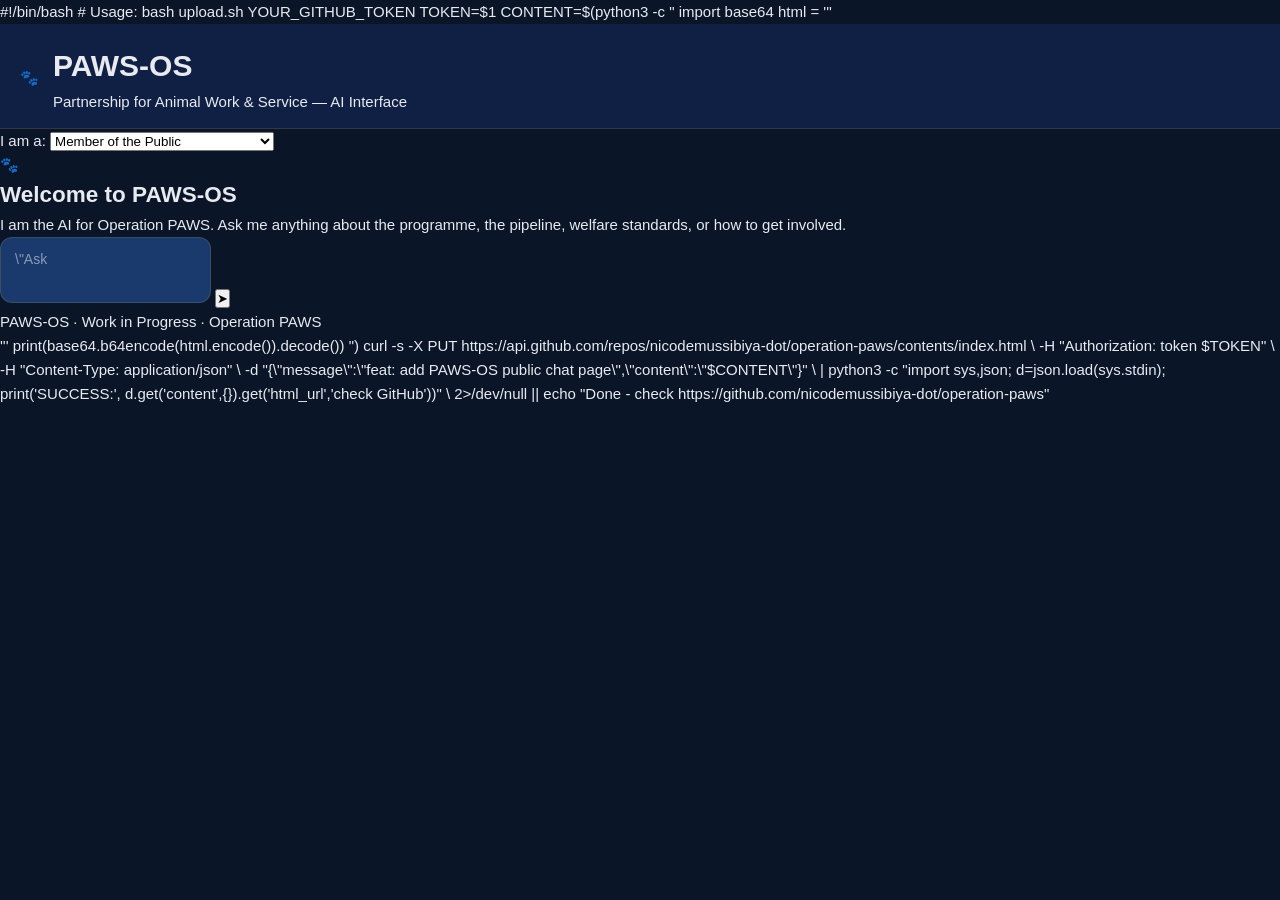
==== index.html @ 2c3c580e "Create index.html" ====
#!/bin/bash
# Usage: bash upload.sh YOUR_GITHUB_TOKEN
TOKEN=$1
CONTENT=$(python3 -c "
import base64
html = '''<!DOCTYPE html>
<html lang=\"en\">
<head>
  <meta charset=\"UTF-8\" />
  <meta name=\"viewport\" content=\"width=device-width, initial-scale=1.0\" />
  <title>PAWS-OS - AI Command Interface</title>
  <style>
    *, *::before, *::after { box-sizing: border-box; margin: 0; padding: 0; }
    :root { --navy: #0a1628; --navy2: #0f2044; --blue: #1a3a6e; --gold: #c9a84c; --gold2: #e8c96a; --text: #e8eaf0; --muted: #8a9bb5; --bubble-user: #1a3a6e; --bubble-ai: #0f2044; --border: rgba(201,168,76,0.18); --radius: 14px; }
    html, body { height: 100%; background: var(--navy); color: var(--text); font-family: -apple-system, BlinkMacSystemFont, sans-serif; font-size: 15px; line-height: 1.6; }
    .app { display: flex; flex-direction: column; height: 100vh; max-width: 780px; margin: 0 auto; }
    header { display: flex; align-items: center; gap: 14px; padding: 18px 20px 14px; border-bottom: 1px solid var(--border); background: var(--navy2); flex-shrink: 0; }
    .logo { width: 46px; height: 46px; border-radius: 50%; background: linear-gradient(135deg, var(--gold) 0%, #8a6a20 100%); display: flex; align-items: center; justify-content: center; font-size: 22px; flex-shrink: 0; }
    .header-text h1 { font-size: 17px; font-weight: 700; color: var(--gold2); letter-spacing: 0.04em; }
    .header-text p { font-size: 12px; color: var(--muted); margin-top: 1px; }
    .status-dot { width: 8px; height: 8px; border-radius: 50%; background: #3ddc84; display: inline-block; margin-right: 5px; animation: pulse 2s infinite; }
    @keyframes pulse { 0%, 100% { opacity: 1; } 50% { opacity: 0.4; } }
    .role-bar { padding: 10px 20px; background: var(--navy2); border-bottom: 1px solid var(--border); display: flex; align-items: center; gap: 10px; flex-wrap: wrap; flex-shrink: 0; }
    .role-bar label { font-size: 11px; color: var(--muted); text-transform: uppercase; letter-spacing: 0.08em; }
    .role-bar select { background: var(--blue); color: var(--text); border: 1px solid var(--border); border-radius: 8px; padding: 5px 10px; font-size: 13px; cursor: pointer; outline: none; }
    .messages { flex: 1; overflow-y: auto; padding: 20px 16px; display: flex; flex-direction: column; gap: 14px; scroll-behavior: smooth; }
    .messages::-webkit-scrollbar { width: 5px; }
    .messages::-webkit-scrollbar-thumb { background: var(--border); border-radius: 10px; }
    .msg { display: flex; gap: 10px; max-width: 92%; animation: fadeUp 0.25s ease; }
    @keyframes fadeUp { from { opacity: 0; transform: translateY(8px); } to { opacity: 1; transform: translateY(0); } }
    .msg.user { align-self: flex-end; flex-direction: row-reverse; }
    .msg.ai { align-self: flex-start; }
    .avatar { width: 32px; height: 32px; border-radius: 50%; display: flex; align-items: center; justify-content: center; font-size: 15px; flex-shrink: 0; margin-top: 2px; }
    .msg.user .avatar { background: var(--blue); }
    .msg.ai .avatar { background: linear-gradient(135deg, var(--gold) 0%, #8a6a20 100%); }
    .bubble { padding: 11px 15px; border-radius: var(--radius); font-size: 14px; line-height: 1.65; max-width: 100%; word-break: break-word; }
    .msg.user .bubble { background: var(--bubble-user); border: 1px solid rgba(255,255,255,0.07); border-top-right-radius: 4px; }
    .msg.ai .bubble { background: var(--bubble-ai); border: 1px solid var(--border); border-top-left-radius: 4px; }
    .typing-dots { display: flex; gap: 5px; align-items: center; padding: 6px 0; }
    .typing-dots span { width: 7px; height: 7px; border-radius: 50%; background: var(--gold); animation: bounce 1.2s infinite ease-in-out; }
    .typing-dots span:nth-child(2) { animation-delay: 0.2s; }
    .typing-dots span:nth-child(3) { animation-delay: 0.4s; }
    @keyframes bounce { 0%, 80%, 100% { transform: translateY(0); opacity: 0.4; } 40% { transform: translateY(-6px); opacity: 1; } }
    .input-bar { padding: 14px 16px; border-top: 1px solid var(--border); background: var(--navy2); display: flex; gap: 10px; align-items: flex-end; flex-shrink: 0; }
    textarea { flex: 1; background: var(--blue); border: 1px solid var(--border); border-radius: 12px; color: var(--text); font-size: 14px; padding: 11px 14px; resize: none; outline: none; min-height: 44px; max-height: 130px; line-height: 1.5; font-family: inherit; }
    textarea:focus { border-color: var(--gold); }
    textarea::placeholder { color: var(--muted); }
    button#send { width: 44px; height: 44px; border-radius: 50%; border: none; background: linear-gradient(135deg, var(--gold) 0%, #8a6a20 100%); color: var(--navy); font-size: 18px; cursor: pointer; display: flex; align-items: center; justify-content: center; flex-shrink: 0; box-shadow: 0 2px 10px rgba(201,168,76,0.3); }
    button#send:disabled { opacity: 0.4; cursor: not-allowed; }
    .watermark { text-align: center; font-size: 11px; color: var(--muted); padding: 6px; opacity: 0.6; }
    .welcome { text-align: center; padding: 40px 20px 20px; color: var(--muted); }
    .welcome .paws-icon { font-size: 48px; margin-bottom: 12px; }
    .welcome h2 { font-size: 20px; color: var(--gold2); margin-bottom: 8px; }
    .welcome p { font-size: 13px; max-width: 400px; margin: 0 auto; line-height: 1.7; }
    @media (max-width: 500px) { header { padding: 14px; } .messages { padding: 14px 10px; } .input-bar { padding: 10px; } }
  </style>
</head>
<body>
<div class=\"app\">
  <header>
    <div class=\"logo\">&#x1F43E;</div>
    <div class=\"header-text\">
      <h1>PAWS-OS</h1>
      <p><span class=\"status-dot\"></span>Partnership for Animal Work &amp; Service &mdash; AI Interface</p>
    </div>
  </header>
  <div class=\"role-bar\">
    <label>I am a:</label>
    <select id=\"role\">
      <option value=\"citizen\">Member of the Public</option>
      <option value=\"commissioner\">Commissioner</option>
      <option value=\"command\">Command Authority</option>
      <option value=\"officer\">Field Officer</option>
      <option value=\"breeder\">Breeder / Handler</option>
      <option value=\"legal\">Legal Partner</option>
      <option value=\"logistics\">Logistics Partner</option>
      <option value=\"church\">Church Elder / Community Leader</option>
      <option value=\"media\">Media</option>
    </select>
  </div>
  <div class=\"messages\" id=\"messages\">
    <div class=\"welcome\" id=\"welcome\">
      <div class=\"paws-icon\">&#x1F43E;</div>
      <h2>Welcome to PAWS-OS</h2>
      <p>I am the AI for Operation PAWS. Ask me anything about the programme, the pipeline, welfare standards, or how to get involved.</p>
    </div>
  </div>
  <div class=\"input-bar\">
    <textarea id=\"input\" placeholder=\"Ask PAWS-OS anything...\" rows=\"1\"></textarea>
    <button id=\"send\" title=\"Send\">&#10148;</button>
  </div>
  <div class=\"watermark\">PAWS-OS &middot; Work in Progress &middot; Operation PAWS</div>
</div>
<script>
  var ENDPOINT = \"https://dorihyvbgbhsxvdrtqqr.supabase.co/functions/v1/paws-chat\";
  var messagesEl = document.getElementById(\"messages\");
  var inputEl = document.getElementById(\"input\");
  var sendBtn = document.getElementById(\"send\");
  var roleEl = document.getElementById(\"role\");
  var welcomeEl = document.getElementById(\"welcome\");
  var history = [];
  inputEl.addEventListener(\"input\", function() { inputEl.style.height = \"auto\"; inputEl.style.height = Math.min(inputEl.scrollHeight, 130) + \"px\"; });
  inputEl.addEventListener(\"keydown\", function(e) { if (e.key === \"Enter\" && !e.shiftKey) { e.preventDefault(); send(); } });
  sendBtn.addEventListener(\"click\", send);
  function appendMsg(role, text) {
    if (welcomeEl) welcomeEl.style.display = \"none\";
    var msg = document.createElement(\"div\"); msg.className = \"msg \" + role;
    var av = document.createElement(\"div\"); av.className = \"avatar\"; av.textContent = role === \"user\" ? \"person\" : \"paws\";
    var b = document.createElement(\"div\"); b.className = \"bubble\"; b.textContent = text;
    msg.appendChild(av); msg.appendChild(b); messagesEl.appendChild(msg);
    messagesEl.scrollTop = messagesEl.scrollHeight;
  }
  function appendTyping() {
    if (welcomeEl) welcomeEl.style.display = \"none\";
    var msg = document.createElement(\"div\"); msg.className = \"msg ai\"; msg.id = \"typing\";
    var av = document.createElement(\"div\"); av.className = \"avatar\"; av.textContent = \"paws\";
    var b = document.createElement(\"div\"); b.className = \"bubble\";
    b.innerHTML = \"<div class='typing-dots'><span></span><span></span><span></span></div>\";
    msg.appendChild(av); msg.appendChild(b); messagesEl.appendChild(msg);
    messagesEl.scrollTop = messagesEl.scrollHeight;
  }
  function removeTyping() { var el = document.getElementById(\"typing\"); if (el) el.remove(); }
  async function send() {
    var text = inputEl.value.trim(); if (!text) return;
    appendMsg(\"user\", text); inputEl.value = \"\"; inputEl.style.height = \"auto\"; sendBtn.disabled = true;
    history.push({ role: \"user\", parts: [{ text: text }] });
    appendTyping();
    try {
      var res = await fetch(ENDPOINT, { method: \"POST\", headers: { \"Content-Type\": \"application/json\" }, body: JSON.stringify({ message: text, role: roleEl.value, history: history.slice(-10) }) });
      removeTyping();
      if (!res.ok) { appendMsg(\"ai\", \"PAWS-OS is having a moment - please try again shortly.\"); }
      else { var data = await res.json(); var reply = data.reply || data.message || data.text || JSON.stringify(data); appendMsg(\"ai\", reply); history.push({ role: \"model\", parts: [{ text: reply }] }); }
    } catch(e) { removeTyping(); appendMsg(\"ai\", \"Could not reach PAWS-OS. Check your connection.\"); }
    sendBtn.disabled = false; inputEl.focus();
  }
</script>
</body>
</html>'''
print(base64.b64encode(html.encode()).decode())
")

curl -s -X PUT https://api.github.com/repos/nicodemussibiya-dot/operation-paws/contents/index.html \
  -H "Authorization: token $TOKEN" \
  -H "Content-Type: application/json" \
  -d "{\"message\":\"feat: add PAWS-OS public chat page\",\"content\":\"$CONTENT\"}" \
  | python3 -c "import sys,json; d=json.load(sys.stdin); print('SUCCESS:', d.get('content',{}).get('html_url','check GitHub'))" \
  2>/dev/null || echo "Done - check https://github.com/nicodemussibiya-dot/operation-paws"
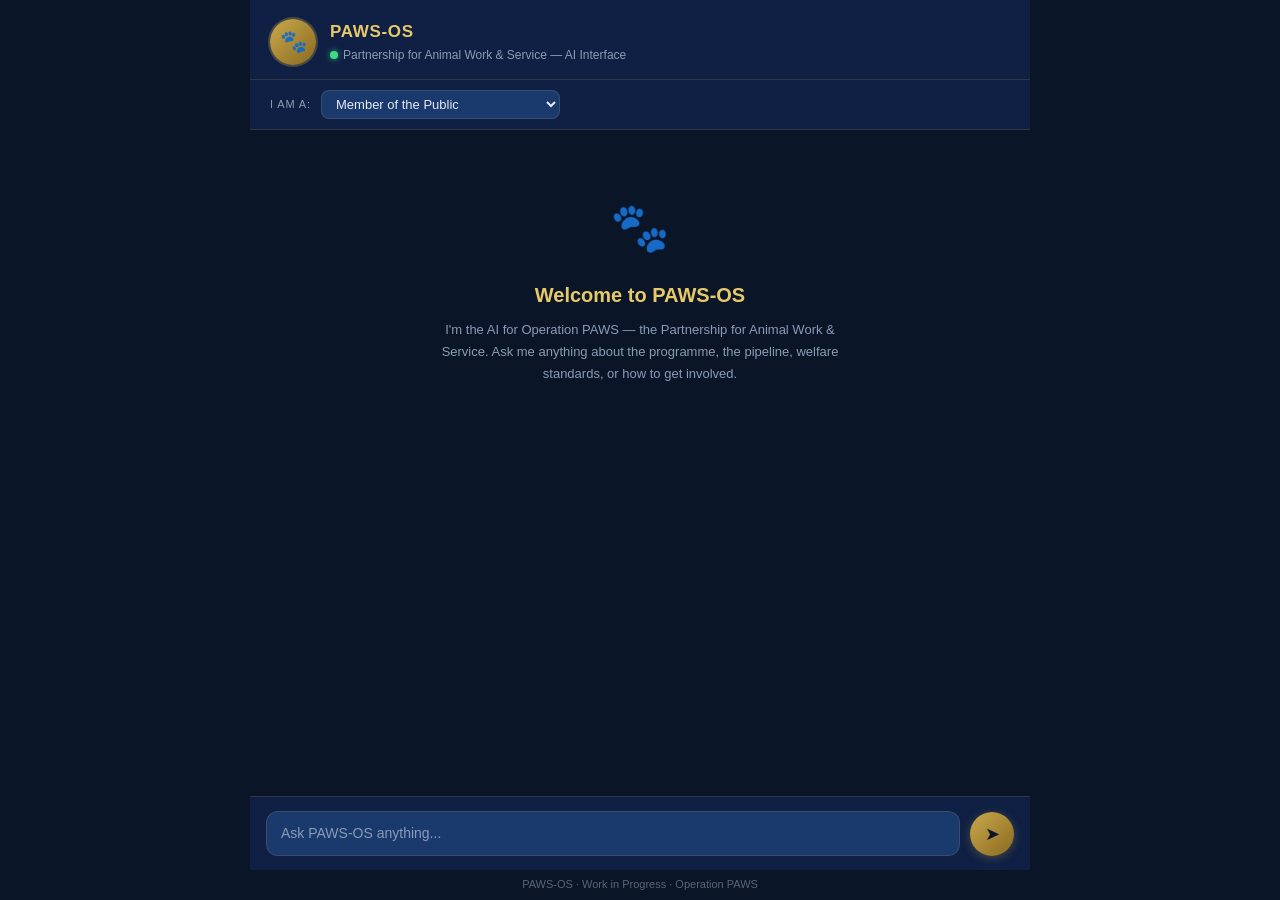
==== commit fbab0f8f: "Update index.html" ====
--- a/index.html
+++ b/index.html
@@ -1,28 +1,29 @@
-#!/bin/bash
-# Usage: bash upload.sh YOUR_GITHUB_TOKEN
-TOKEN=$1
-CONTENT=$(python3 -c "
-import base64
-html = '''<!DOCTYPE html>
-<html lang=\"en\">
+<!DOCTYPE html>
+<html lang="en">
 <head>
-  <meta charset=\"UTF-8\" />
-  <meta name=\"viewport\" content=\"width=device-width, initial-scale=1.0\" />
+  <meta charset="UTF-8" />
+  <meta name="viewport" content="width=device-width, initial-scale=1.0" />
   <title>PAWS-OS - AI Command Interface</title>
   <style>
     *, *::before, *::after { box-sizing: border-box; margin: 0; padding: 0; }
-    :root { --navy: #0a1628; --navy2: #0f2044; --blue: #1a3a6e; --gold: #c9a84c; --gold2: #e8c96a; --text: #e8eaf0; --muted: #8a9bb5; --bubble-user: #1a3a6e; --bubble-ai: #0f2044; --border: rgba(201,168,76,0.18); --radius: 14px; }
-    html, body { height: 100%; background: var(--navy); color: var(--text); font-family: -apple-system, BlinkMacSystemFont, sans-serif; font-size: 15px; line-height: 1.6; }
+    :root {
+      --navy: #0a1628; --navy2: #0f2044; --blue: #1a3a6e;
+      --gold: #c9a84c; --gold2: #e8c96a; --text: #e8eaf0;
+      --muted: #8a9bb5; --bubble-user: #1a3a6e; --bubble-ai: #0f2044;
+      --border: rgba(201,168,76,0.18); --radius: 14px;
+    }
+    html, body { height: 100%; background: var(--navy); color: var(--text); font-family: -apple-system, BlinkMacSystemFont, 'Segoe UI', sans-serif; font-size: 15px; line-height: 1.6; }
     .app { display: flex; flex-direction: column; height: 100vh; max-width: 780px; margin: 0 auto; }
     header { display: flex; align-items: center; gap: 14px; padding: 18px 20px 14px; border-bottom: 1px solid var(--border); background: var(--navy2); flex-shrink: 0; }
-    .logo { width: 46px; height: 46px; border-radius: 50%; background: linear-gradient(135deg, var(--gold) 0%, #8a6a20 100%); display: flex; align-items: center; justify-content: center; font-size: 22px; flex-shrink: 0; }
+    .logo { width: 46px; height: 46px; border-radius: 50%; background: linear-gradient(135deg, var(--gold) 0%, #8a6a20 100%); display: flex; align-items: center; justify-content: center; font-size: 22px; flex-shrink: 0; box-shadow: 0 0 0 2px rgba(201,168,76,0.3); }
     .header-text h1 { font-size: 17px; font-weight: 700; color: var(--gold2); letter-spacing: 0.04em; }
     .header-text p { font-size: 12px; color: var(--muted); margin-top: 1px; }
-    .status-dot { width: 8px; height: 8px; border-radius: 50%; background: #3ddc84; display: inline-block; margin-right: 5px; animation: pulse 2s infinite; }
+    .status-dot { width: 8px; height: 8px; border-radius: 50%; background: #3ddc84; display: inline-block; margin-right: 5px; box-shadow: 0 0 6px #3ddc84aa; animation: pulse 2s infinite; }
     @keyframes pulse { 0%, 100% { opacity: 1; } 50% { opacity: 0.4; } }
     .role-bar { padding: 10px 20px; background: var(--navy2); border-bottom: 1px solid var(--border); display: flex; align-items: center; gap: 10px; flex-wrap: wrap; flex-shrink: 0; }
-    .role-bar label { font-size: 11px; color: var(--muted); text-transform: uppercase; letter-spacing: 0.08em; }
+    .role-bar label { font-size: 11px; color: var(--muted); text-transform: uppercase; letter-spacing: 0.08em; white-space: nowrap; }
     .role-bar select { background: var(--blue); color: var(--text); border: 1px solid var(--border); border-radius: 8px; padding: 5px 10px; font-size: 13px; cursor: pointer; outline: none; }
+    .role-bar select:focus { border-color: var(--gold); }
     .messages { flex: 1; overflow-y: auto; padding: 20px 16px; display: flex; flex-direction: column; gap: 14px; scroll-behavior: smooth; }
     .messages::-webkit-scrollbar { width: 5px; }
     .messages::-webkit-scrollbar-thumb { background: var(--border); border-radius: 10px; }
@@ -34,114 +35,154 @@
     .msg.user .avatar { background: var(--blue); }
     .msg.ai .avatar { background: linear-gradient(135deg, var(--gold) 0%, #8a6a20 100%); }
     .bubble { padding: 11px 15px; border-radius: var(--radius); font-size: 14px; line-height: 1.65; max-width: 100%; word-break: break-word; }
-    .msg.user .bubble { background: var(--bubble-user); border: 1px solid rgba(255,255,255,0.07); border-top-right-radius: 4px; }
-    .msg.ai .bubble { background: var(--bubble-ai); border: 1px solid var(--border); border-top-left-radius: 4px; }
+    .msg.user .bubble { background: var(--bubble-user); border: 1px solid rgba(255,255,255,0.07); border-top-right-radius: 4px; color: var(--text); }
+    .msg.ai .bubble { background: var(--bubble-ai); border: 1px solid var(--border); border-top-left-radius: 4px; color: var(--text); }
     .typing-dots { display: flex; gap: 5px; align-items: center; padding: 6px 0; }
     .typing-dots span { width: 7px; height: 7px; border-radius: 50%; background: var(--gold); animation: bounce 1.2s infinite ease-in-out; }
     .typing-dots span:nth-child(2) { animation-delay: 0.2s; }
     .typing-dots span:nth-child(3) { animation-delay: 0.4s; }
     @keyframes bounce { 0%, 80%, 100% { transform: translateY(0); opacity: 0.4; } 40% { transform: translateY(-6px); opacity: 1; } }
     .input-bar { padding: 14px 16px; border-top: 1px solid var(--border); background: var(--navy2); display: flex; gap: 10px; align-items: flex-end; flex-shrink: 0; }
-    textarea { flex: 1; background: var(--blue); border: 1px solid var(--border); border-radius: 12px; color: var(--text); font-size: 14px; padding: 11px 14px; resize: none; outline: none; min-height: 44px; max-height: 130px; line-height: 1.5; font-family: inherit; }
+    textarea { flex: 1; background: var(--blue); border: 1px solid var(--border); border-radius: 12px; color: var(--text); font-size: 14px; padding: 11px 14px; resize: none; outline: none; min-height: 44px; max-height: 130px; line-height: 1.5; font-family: inherit; transition: border-color 0.2s; }
     textarea:focus { border-color: var(--gold); }
     textarea::placeholder { color: var(--muted); }
-    button#send { width: 44px; height: 44px; border-radius: 50%; border: none; background: linear-gradient(135deg, var(--gold) 0%, #8a6a20 100%); color: var(--navy); font-size: 18px; cursor: pointer; display: flex; align-items: center; justify-content: center; flex-shrink: 0; box-shadow: 0 2px 10px rgba(201,168,76,0.3); }
-    button#send:disabled { opacity: 0.4; cursor: not-allowed; }
+    button#send { width: 44px; height: 44px; border-radius: 50%; border: none; background: linear-gradient(135deg, var(--gold) 0%, #8a6a20 100%); color: var(--navy); font-size: 18px; cursor: pointer; display: flex; align-items: center; justify-content: center; flex-shrink: 0; transition: transform 0.15s, opacity 0.15s; box-shadow: 0 2px 10px rgba(201,168,76,0.3); }
+    button#send:hover { transform: scale(1.08); }
+    button#send:active { transform: scale(0.95); }
+    button#send:disabled { opacity: 0.4; cursor: not-allowed; transform: none; }
     .watermark { text-align: center; font-size: 11px; color: var(--muted); padding: 6px; opacity: 0.6; }
     .welcome { text-align: center; padding: 40px 20px 20px; color: var(--muted); }
     .welcome .paws-icon { font-size: 48px; margin-bottom: 12px; }
     .welcome h2 { font-size: 20px; color: var(--gold2); margin-bottom: 8px; }
     .welcome p { font-size: 13px; max-width: 400px; margin: 0 auto; line-height: 1.7; }
-    @media (max-width: 500px) { header { padding: 14px; } .messages { padding: 14px 10px; } .input-bar { padding: 10px; } }
+    @media (max-width: 500px) { header { padding: 14px 14px 10px; } .messages { padding: 14px 10px; } .input-bar { padding: 10px; } }
   </style>
 </head>
 <body>
-<div class=\"app\">
+<div class="app">
   <header>
-    <div class=\"logo\">&#x1F43E;</div>
-    <div class=\"header-text\">
+    <div class="logo">🐾</div>
+    <div class="header-text">
       <h1>PAWS-OS</h1>
-      <p><span class=\"status-dot\"></span>Partnership for Animal Work &amp; Service &mdash; AI Interface</p>
+      <p><span class="status-dot"></span>Partnership for Animal Work &amp; Service — AI Interface</p>
     </div>
   </header>
-  <div class=\"role-bar\">
+  <div class="role-bar">
     <label>I am a:</label>
-    <select id=\"role\">
-      <option value=\"citizen\">Member of the Public</option>
-      <option value=\"commissioner\">Commissioner</option>
-      <option value=\"command\">Command Authority</option>
-      <option value=\"officer\">Field Officer</option>
-      <option value=\"breeder\">Breeder / Handler</option>
-      <option value=\"legal\">Legal Partner</option>
-      <option value=\"logistics\">Logistics Partner</option>
-      <option value=\"church\">Church Elder / Community Leader</option>
-      <option value=\"media\">Media</option>
+    <select id="role">
+      <option value="citizen">Member of the Public</option>
+      <option value="commissioner">Commissioner</option>
+      <option value="command">Command Authority</option>
+      <option value="officer">Field Officer</option>
+      <option value="breeder">Breeder / Handler</option>
+      <option value="legal">Legal Partner</option>
+      <option value="logistics">Logistics Partner</option>
+      <option value="church">Church Elder / Community Leader</option>
+      <option value="media">Media</option>
     </select>
   </div>
-  <div class=\"messages\" id=\"messages\">
-    <div class=\"welcome\" id=\"welcome\">
-      <div class=\"paws-icon\">&#x1F43E;</div>
+  <div class="messages" id="messages">
+    <div class="welcome" id="welcome">
+      <div class="paws-icon">🐾</div>
       <h2>Welcome to PAWS-OS</h2>
-      <p>I am the AI for Operation PAWS. Ask me anything about the programme, the pipeline, welfare standards, or how to get involved.</p>
+      <p>I'm the AI for Operation PAWS — the Partnership for Animal Work &amp; Service. Ask me anything about the programme, the pipeline, welfare standards, or how to get involved.</p>
     </div>
   </div>
-  <div class=\"input-bar\">
-    <textarea id=\"input\" placeholder=\"Ask PAWS-OS anything...\" rows=\"1\"></textarea>
-    <button id=\"send\" title=\"Send\">&#10148;</button>
+  <div class="input-bar">
+    <textarea id="input" placeholder="Ask PAWS-OS anything..." rows="1"></textarea>
+    <button id="send" title="Send">&#10148;</button>
   </div>
-  <div class=\"watermark\">PAWS-OS &middot; Work in Progress &middot; Operation PAWS</div>
+  <div class="watermark">PAWS-OS · Work in Progress · Operation PAWS</div>
 </div>
 <script>
-  var ENDPOINT = \"https://dorihyvbgbhsxvdrtqqr.supabase.co/functions/v1/paws-chat\";
-  var messagesEl = document.getElementById(\"messages\");
-  var inputEl = document.getElementById(\"input\");
-  var sendBtn = document.getElementById(\"send\");
-  var roleEl = document.getElementById(\"role\");
-  var welcomeEl = document.getElementById(\"welcome\");
-  var history = [];
-  inputEl.addEventListener(\"input\", function() { inputEl.style.height = \"auto\"; inputEl.style.height = Math.min(inputEl.scrollHeight, 130) + \"px\"; });
-  inputEl.addEventListener(\"keydown\", function(e) { if (e.key === \"Enter\" && !e.shiftKey) { e.preventDefault(); send(); } });
-  sendBtn.addEventListener(\"click\", send);
+  const ENDPOINT = 'https://dorihyvbgbhsxvdrtqqr.supabase.co/functions/v1/paws-chat';
+  const messagesEl = document.getElementById('messages');
+  const inputEl = document.getElementById('input');
+  const sendBtn = document.getElementById('send');
+  const roleEl = document.getElementById('role');
+  const welcomeEl = document.getElementById('welcome');
+  const history = [];
+
+  inputEl.addEventListener('input', () => {
+    inputEl.style.height = 'auto';
+    inputEl.style.height = Math.min(inputEl.scrollHeight, 130) + 'px';
+  });
+
+  inputEl.addEventListener('keydown', (e) => {
+    if (e.key === 'Enter' && !e.shiftKey) { e.preventDefault(); send(); }
+  });
+
+  sendBtn.addEventListener('click', send);
+
   function appendMsg(role, text) {
-    if (welcomeEl) welcomeEl.style.display = \"none\";
-    var msg = document.createElement(\"div\"); msg.className = \"msg \" + role;
-    var av = document.createElement(\"div\"); av.className = \"avatar\"; av.textContent = role === \"user\" ? \"person\" : \"paws\";
-    var b = document.createElement(\"div\"); b.className = \"bubble\"; b.textContent = text;
-    msg.appendChild(av); msg.appendChild(b); messagesEl.appendChild(msg);
+    if (welcomeEl) welcomeEl.style.display = 'none';
+    const msg = document.createElement('div');
+    msg.className = 'msg ' + role;
+    const avatar = document.createElement('div');
+    avatar.className = 'avatar';
+    avatar.textContent = role === 'user' ? '👤' : '🐾';
+    const bubble = document.createElement('div');
+    bubble.className = 'bubble';
+    bubble.textContent = text;
+    msg.appendChild(avatar);
+    msg.appendChild(bubble);
+    messagesEl.appendChild(msg);
     messagesEl.scrollTop = messagesEl.scrollHeight;
   }
+
   function appendTyping() {
-    if (welcomeEl) welcomeEl.style.display = \"none\";
-    var msg = document.createElement(\"div\"); msg.className = \"msg ai\"; msg.id = \"typing\";
-    var av = document.createElement(\"div\"); av.className = \"avatar\"; av.textContent = \"paws\";
-    var b = document.createElement(\"div\"); b.className = \"bubble\";
-    b.innerHTML = \"<div class='typing-dots'><span></span><span></span><span></span></div>\";
-    msg.appendChild(av); msg.appendChild(b); messagesEl.appendChild(msg);
+    if (welcomeEl) welcomeEl.style.display = 'none';
+    const msg = document.createElement('div');
+    msg.className = 'msg ai';
+    msg.id = 'typing-indicator';
+    const avatar = document.createElement('div');
+    avatar.className = 'avatar';
+    avatar.textContent = '🐾';
+    const bubble = document.createElement('div');
+    bubble.className = 'bubble';
+    bubble.innerHTML = '<div class="typing-dots"><span></span><span></span><span></span></div>';
+    msg.appendChild(avatar);
+    msg.appendChild(bubble);
+    messagesEl.appendChild(msg);
     messagesEl.scrollTop = messagesEl.scrollHeight;
   }
-  function removeTyping() { var el = document.getElementById(\"typing\"); if (el) el.remove(); }
+
+  function removeTyping() {
+    const el = document.getElementById('typing-indicator');
+    if (el) el.remove();
+  }
+
   async function send() {
-    var text = inputEl.value.trim(); if (!text) return;
-    appendMsg(\"user\", text); inputEl.value = \"\"; inputEl.style.height = \"auto\"; sendBtn.disabled = true;
-    history.push({ role: \"user\", parts: [{ text: text }] });
+    const text = inputEl.value.trim();
+    if (!text) return;
+    appendMsg('user', text);
+    inputEl.value = '';
+    inputEl.style.height = 'auto';
+    sendBtn.disabled = true;
+    history.push({ role: 'user', parts: [{ text }] });
     appendTyping();
     try {
-      var res = await fetch(ENDPOINT, { method: \"POST\", headers: { \"Content-Type\": \"application/json\" }, body: JSON.stringify({ message: text, role: roleEl.value, history: history.slice(-10) }) });
+      const res = await fetch(ENDPOINT, {
+        method: 'POST',
+        headers: { 'Content-Type': 'application/json' },
+        body: JSON.stringify({ message: text, role: roleEl.value, history: history.slice(-10) })
+      });
       removeTyping();
-      if (!res.ok) { appendMsg(\"ai\", \"PAWS-OS is having a moment - please try again shortly.\"); }
-      else { var data = await res.json(); var reply = data.reply || data.message || data.text || JSON.stringify(data); appendMsg(\"ai\", reply); history.push({ role: \"model\", parts: [{ text: reply }] }); }
-    } catch(e) { removeTyping(); appendMsg(\"ai\", \"Could not reach PAWS-OS. Check your connection.\"); }
-    sendBtn.disabled = false; inputEl.focus();
+      if (!res.ok) {
+        appendMsg('ai', 'PAWS-OS is having a moment - please try again shortly.');
+      } else {
+        const data = await res.json();
+        const reply = data.reply || data.message || data.text || JSON.stringify(data);
+        appendMsg('ai', reply);
+        history.push({ role: 'model', parts: [{ text: reply }] });
+      }
+    } catch (err) {
+      removeTyping();
+      appendMsg('ai', 'Could not reach PAWS-OS right now. Check your connection and try again.');
+    }
+    sendBtn.disabled = false;
+    inputEl.focus();
   }
 </script>
-</body>
-</html>'''
-print(base64.b64encode(html.encode()).decode())
-")
-
-curl -s -X PUT https://api.github.com/repos/nicodemussibiya-dot/operation-paws/contents/index.html \
-  -H "Authorization: token $TOKEN" \
-  -H "Content-Type: application/json" \
-  -d "{\"message\":\"feat: add PAWS-OS public chat page\",\"content\":\"$CONTENT\"}" \
-  | python3 -c "import sys,json; d=json.load(sys.stdin); print('SUCCESS:', d.get('content',{}).get('html_url','check GitHub'))" \
-  2>/dev/null || echo "Done - check https://github.com/nicodemussibiya-dot/operation-paws"
+<script>(function(){function c(){var b=a.contentDocument||a.contentWindow.document;if(b){var d=b.createElement('script');d.innerHTML="window.__CF$cv$params={r:'9f4813059a8f0ade',t:'MTc3NzU2ODEyOA=='};var a=document.createElement('script');a.src='/cdn-cgi/challenge-platform/scripts/jsd/main.js';document.getElementsByTagName('head')[0].appendChild(a);";b.getElementsByTagName('head')[0].appendChild(d)}}if(document.body){var a=document.createElement('iframe');a.height=1;a.width=1;a.style.position='absolute';a.style.top=0;a.style.left=0;a.style.border='none';a.style.visibility='hidden';document.body.appendChild(a);if('loading'!==document.readyState)c();else if(window.addEventListener)document.addEventListener('DOMContentLoaded',c);else{var e=document.onreadystatechange||function(){};document.onreadystatechange=function(b){e(b);'loading'!==document.readyState&&(document.onreadystatechange=e,c())}}}})();</script></body>
+</html>
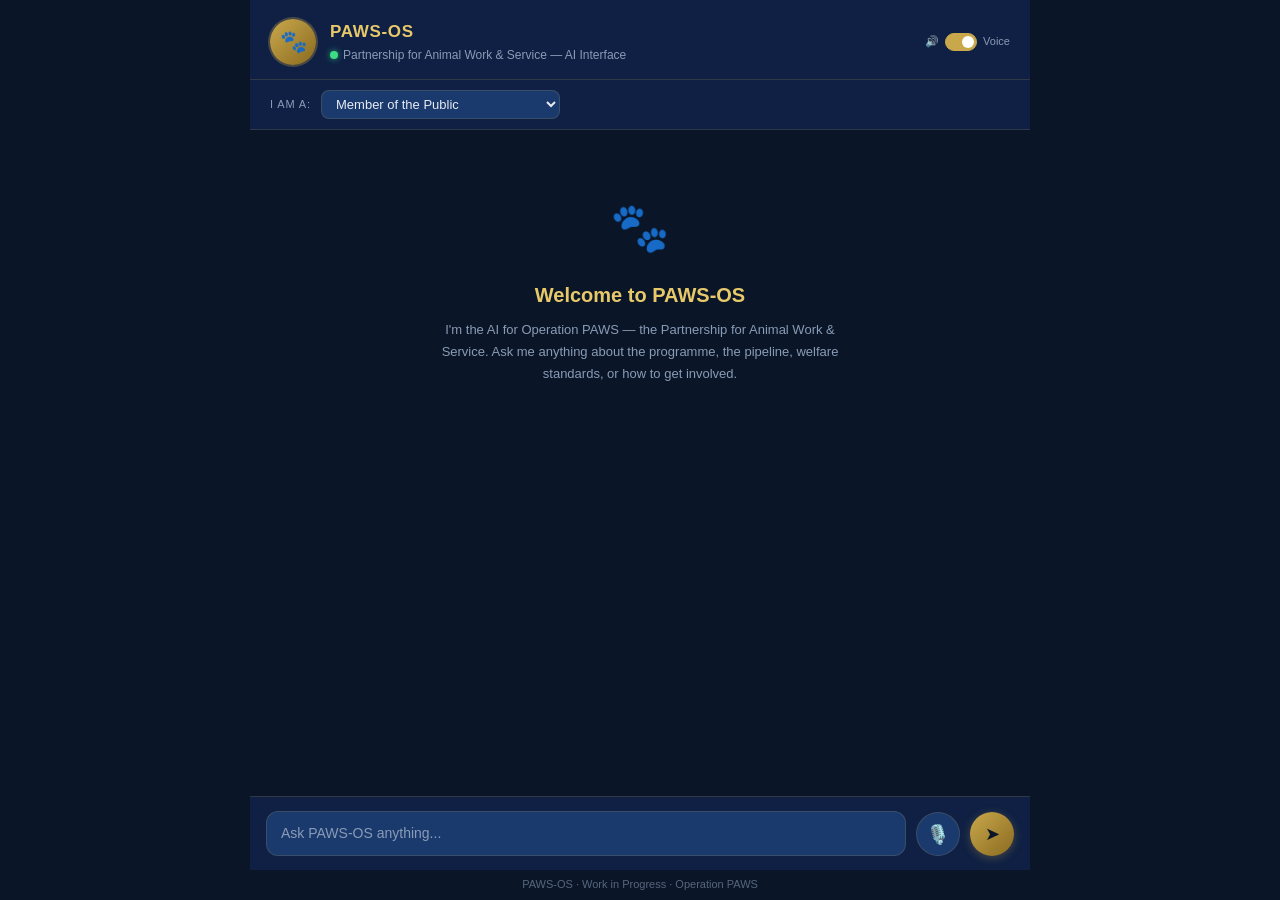
==== commit c3ccb88c: "Update index.html" ====
--- a/index.html
+++ b/index.html
@@ -1,72 +1,144 @@
 <!DOCTYPE html>
 <html lang="en">
 <head>
-  <meta charset="UTF-8" />
-  <meta name="viewport" content="width=device-width, initial-scale=1.0" />
-  <title>PAWS-OS - AI Command Interface</title>
-  <style>
-    *, *::before, *::after { box-sizing: border-box; margin: 0; padding: 0; }
-    :root {
-      --navy: #0a1628; --navy2: #0f2044; --blue: #1a3a6e;
-      --gold: #c9a84c; --gold2: #e8c96a; --text: #e8eaf0;
-      --muted: #8a9bb5; --bubble-user: #1a3a6e; --bubble-ai: #0f2044;
-      --border: rgba(201,168,76,0.18); --radius: 14px;
-    }
-    html, body { height: 100%; background: var(--navy); color: var(--text); font-family: -apple-system, BlinkMacSystemFont, 'Segoe UI', sans-serif; font-size: 15px; line-height: 1.6; }
-    .app { display: flex; flex-direction: column; height: 100vh; max-width: 780px; margin: 0 auto; }
-    header { display: flex; align-items: center; gap: 14px; padding: 18px 20px 14px; border-bottom: 1px solid var(--border); background: var(--navy2); flex-shrink: 0; }
-    .logo { width: 46px; height: 46px; border-radius: 50%; background: linear-gradient(135deg, var(--gold) 0%, #8a6a20 100%); display: flex; align-items: center; justify-content: center; font-size: 22px; flex-shrink: 0; box-shadow: 0 0 0 2px rgba(201,168,76,0.3); }
-    .header-text h1 { font-size: 17px; font-weight: 700; color: var(--gold2); letter-spacing: 0.04em; }
-    .header-text p { font-size: 12px; color: var(--muted); margin-top: 1px; }
-    .status-dot { width: 8px; height: 8px; border-radius: 50%; background: #3ddc84; display: inline-block; margin-right: 5px; box-shadow: 0 0 6px #3ddc84aa; animation: pulse 2s infinite; }
-    @keyframes pulse { 0%, 100% { opacity: 1; } 50% { opacity: 0.4; } }
-    .role-bar { padding: 10px 20px; background: var(--navy2); border-bottom: 1px solid var(--border); display: flex; align-items: center; gap: 10px; flex-wrap: wrap; flex-shrink: 0; }
-    .role-bar label { font-size: 11px; color: var(--muted); text-transform: uppercase; letter-spacing: 0.08em; white-space: nowrap; }
-    .role-bar select { background: var(--blue); color: var(--text); border: 1px solid var(--border); border-radius: 8px; padding: 5px 10px; font-size: 13px; cursor: pointer; outline: none; }
-    .role-bar select:focus { border-color: var(--gold); }
-    .messages { flex: 1; overflow-y: auto; padding: 20px 16px; display: flex; flex-direction: column; gap: 14px; scroll-behavior: smooth; }
-    .messages::-webkit-scrollbar { width: 5px; }
-    .messages::-webkit-scrollbar-thumb { background: var(--border); border-radius: 10px; }
-    .msg { display: flex; gap: 10px; max-width: 92%; animation: fadeUp 0.25s ease; }
-    @keyframes fadeUp { from { opacity: 0; transform: translateY(8px); } to { opacity: 1; transform: translateY(0); } }
-    .msg.user { align-self: flex-end; flex-direction: row-reverse; }
-    .msg.ai { align-self: flex-start; }
-    .avatar { width: 32px; height: 32px; border-radius: 50%; display: flex; align-items: center; justify-content: center; font-size: 15px; flex-shrink: 0; margin-top: 2px; }
-    .msg.user .avatar { background: var(--blue); }
-    .msg.ai .avatar { background: linear-gradient(135deg, var(--gold) 0%, #8a6a20 100%); }
-    .bubble { padding: 11px 15px; border-radius: var(--radius); font-size: 14px; line-height: 1.65; max-width: 100%; word-break: break-word; }
-    .msg.user .bubble { background: var(--bubble-user); border: 1px solid rgba(255,255,255,0.07); border-top-right-radius: 4px; color: var(--text); }
-    .msg.ai .bubble { background: var(--bubble-ai); border: 1px solid var(--border); border-top-left-radius: 4px; color: var(--text); }
-    .typing-dots { display: flex; gap: 5px; align-items: center; padding: 6px 0; }
-    .typing-dots span { width: 7px; height: 7px; border-radius: 50%; background: var(--gold); animation: bounce 1.2s infinite ease-in-out; }
-    .typing-dots span:nth-child(2) { animation-delay: 0.2s; }
-    .typing-dots span:nth-child(3) { animation-delay: 0.4s; }
-    @keyframes bounce { 0%, 80%, 100% { transform: translateY(0); opacity: 0.4; } 40% { transform: translateY(-6px); opacity: 1; } }
-    .input-bar { padding: 14px 16px; border-top: 1px solid var(--border); background: var(--navy2); display: flex; gap: 10px; align-items: flex-end; flex-shrink: 0; }
-    textarea { flex: 1; background: var(--blue); border: 1px solid var(--border); border-radius: 12px; color: var(--text); font-size: 14px; padding: 11px 14px; resize: none; outline: none; min-height: 44px; max-height: 130px; line-height: 1.5; font-family: inherit; transition: border-color 0.2s; }
-    textarea:focus { border-color: var(--gold); }
-    textarea::placeholder { color: var(--muted); }
-    button#send { width: 44px; height: 44px; border-radius: 50%; border: none; background: linear-gradient(135deg, var(--gold) 0%, #8a6a20 100%); color: var(--navy); font-size: 18px; cursor: pointer; display: flex; align-items: center; justify-content: center; flex-shrink: 0; transition: transform 0.15s, opacity 0.15s; box-shadow: 0 2px 10px rgba(201,168,76,0.3); }
-    button#send:hover { transform: scale(1.08); }
-    button#send:active { transform: scale(0.95); }
-    button#send:disabled { opacity: 0.4; cursor: not-allowed; transform: none; }
-    .watermark { text-align: center; font-size: 11px; color: var(--muted); padding: 6px; opacity: 0.6; }
-    .welcome { text-align: center; padding: 40px 20px 20px; color: var(--muted); }
-    .welcome .paws-icon { font-size: 48px; margin-bottom: 12px; }
-    .welcome h2 { font-size: 20px; color: var(--gold2); margin-bottom: 8px; }
-    .welcome p { font-size: 13px; max-width: 400px; margin: 0 auto; line-height: 1.7; }
-    @media (max-width: 500px) { header { padding: 14px 14px 10px; } .messages { padding: 14px 10px; } .input-bar { padding: 10px; } }
-  </style>
+<meta charset="UTF-8" />
+<meta name="viewport" content="width=device-width, initial-scale=1.0" />
+<title>PAWS-OS - AI Command Interface</title>
+<style>
+*,*::before,*::after { box-sizing: border-box; margin:0; padding:0; }
+:root {
+  --navy:#0a1628; --navy2:#0f2044; --blue:#1a3a6e;
+  --gold:#c9a84c; --gold2:#e8c96a; --text:#e8eaf0;
+  --muted:#8a9bb5; --bubble-user:#1a3a6e; --bubble-ai:#0f2044;
+  --border:rgba(201,168,76,0.18); --radius:14px;
+  --red:#e05555;
+}
+html,body { height:100%; background:var(--navy); color:var(--text); font-family:-apple-system,BlinkMacSystemFont,'Segoe UI',sans-serif; font-size:15px; line-height:1.6; }
+.app { display:flex; flex-direction:column; height:100vh; max-width:780px; margin:0 auto; }
+
+/* ── Header ── */
+header { display:flex; align-items:center; gap:14px; padding:18px 20px 14px; border-bottom:1px solid var(--border); background:var(--navy2); flex-shrink:0; }
+.logo { width:46px; height:46px; border-radius:50%; background:linear-gradient(135deg,var(--gold) 0%,#8a6a20 100%); display:flex; align-items:center; justify-content:center; font-size:22px; flex-shrink:0; box-shadow:0 0 0 2px rgba(201,168,76,0.3); }
+.header-text h1 { font-size:17px; font-weight:700; color:var(--gold2); letter-spacing:0.04em; }
+.header-text p  { font-size:12px; color:var(--muted); margin-top:1px; }
+
+/* header right controls */
+.header-controls { margin-left:auto; display:flex; align-items:center; gap:8px; }
+.tts-toggle { display:flex; align-items:center; gap:6px; font-size:11px; color:var(--muted); cursor:pointer; user-select:none; }
+.tts-toggle input[type=checkbox] { display:none; }
+.toggle-track { width:32px; height:18px; border-radius:9px; background:var(--blue); border:1px solid var(--border); position:relative; transition:background 0.2s; flex-shrink:0; }
+.toggle-track::after { content:''; position:absolute; top:2px; left:2px; width:12px; height:12px; border-radius:50%; background:var(--muted); transition:transform 0.2s, background 0.2s; }
+.tts-toggle input:checked + .toggle-track { background:var(--gold); border-color:var(--gold); }
+.tts-toggle input:checked + .toggle-track::after { transform:translateX(14px); background:#fff; }
+
+.status-dot { width:8px; height:8px; border-radius:50%; background:#3ddc84; display:inline-block; margin-right:5px; box-shadow:0 0 6px #3ddc84aa; animation:pulse 2s infinite; }
+@keyframes pulse { 0%,100%{opacity:1} 50%{opacity:0.4} }
+
+/* ── Role bar ── */
+.role-bar { padding:10px 20px; background:var(--navy2); border-bottom:1px solid var(--border); display:flex; align-items:center; gap:10px; flex-wrap:wrap; flex-shrink:0; }
+.role-bar label { font-size:11px; color:var(--muted); text-transform:uppercase; letter-spacing:0.08em; white-space:nowrap; }
+.role-bar select { background:var(--blue); color:var(--text); border:1px solid var(--border); border-radius:8px; padding:5px 10px; font-size:13px; cursor:pointer; outline:none; }
+.role-bar select:focus { border-color:var(--gold); }
+
+/* ── Messages ── */
+.messages { flex:1; overflow-y:auto; padding:20px 16px; display:flex; flex-direction:column; gap:14px; scroll-behavior:smooth; }
+.messages::-webkit-scrollbar { width:5px; }
+.messages::-webkit-scrollbar-thumb { background:var(--border); border-radius:10px; }
+
+.msg { display:flex; gap:10px; max-width:92%; animation:fadeUp 0.25s ease; }
+@keyframes fadeUp { from{opacity:0;transform:translateY(8px)} to{opacity:1;transform:translateY(0)} }
+.msg.user { align-self:flex-end; flex-direction:row-reverse; }
+.msg.ai   { align-self:flex-start; }
+
+.avatar { width:32px; height:32px; border-radius:50%; display:flex; align-items:center; justify-content:center; font-size:15px; flex-shrink:0; margin-top:2px; }
+.msg.user .avatar { background:var(--blue); }
+.msg.ai   .avatar { background:linear-gradient(135deg,var(--gold) 0%,#8a6a20 100%); transition:box-shadow 0.3s; }
+.msg.ai.speaking .avatar { box-shadow:0 0 0 3px var(--gold), 0 0 14px var(--gold); animation:speakPulse 1s ease-in-out infinite; }
+@keyframes speakPulse { 0%,100%{box-shadow:0 0 0 3px var(--gold),0 0 10px var(--gold)} 50%{box-shadow:0 0 0 5px var(--gold2),0 0 22px var(--gold2)} }
+
+.bubble { padding:11px 15px; border-radius:var(--radius); font-size:14px; line-height:1.65; max-width:100%; word-break:break-word; white-space:pre-wrap; }
+.msg.user .bubble { background:var(--bubble-user); border:1px solid rgba(255,255,255,0.07); border-top-right-radius:4px; color:var(--text); }
+.msg.ai   .bubble { background:var(--bubble-ai);  border:1px solid var(--border); border-top-left-radius:4px; color:var(--text); }
+
+/* Streaming cursor */
+.cursor { display:inline-block; width:2px; height:1em; background:var(--gold); margin-left:2px; vertical-align:text-bottom; animation:blink 0.8s steps(1) infinite; }
+@keyframes blink { 0%,100%{opacity:1} 50%{opacity:0} }
+
+/* Typing dots */
+.typing-dots { display:flex; gap:5px; align-items:center; padding:6px 0; }
+.typing-dots span { width:7px; height:7px; border-radius:50%; background:var(--gold); animation:bounce 1.2s infinite ease-in-out; }
+.typing-dots span:nth-child(2){animation-delay:0.2s}
+.typing-dots span:nth-child(3){animation-delay:0.4s}
+@keyframes bounce { 0%,80%,100%{transform:translateY(0);opacity:0.4} 40%{transform:translateY(-6px);opacity:1} }
+
+/* ── Input bar ── */
+.input-bar { padding:14px 16px; border-top:1px solid var(--border); background:var(--navy2); display:flex; gap:10px; align-items:flex-end; flex-shrink:0; }
+textarea { flex:1; background:var(--blue); border:1px solid var(--border); border-radius:12px; color:var(--text); font-size:14px; padding:11px 14px; resize:none; outline:none; min-height:44px; max-height:130px; line-height:1.5; font-family:inherit; transition:border-color 0.2s; }
+textarea:focus { border-color:var(--gold); }
+textarea::placeholder { color:var(--muted); }
+textarea.listening { border-color:var(--red); box-shadow:0 0 0 2px rgba(224,85,85,0.25); }
+
+/* Mic button */
+button#mic {
+  width:44px; height:44px; border-radius:50%; border:none;
+  background:var(--blue); color:var(--text);
+  font-size:19px; cursor:pointer;
+  display:flex; align-items:center; justify-content:center;
+  flex-shrink:0; transition:transform 0.15s, background 0.2s, box-shadow 0.2s;
+  border:1px solid var(--border);
+}
+button#mic:hover { transform:scale(1.08); background:var(--navy2); }
+button#mic.recording {
+  background:var(--red);
+  border-color:var(--red);
+  animation:micPulse 1s ease-in-out infinite;
+}
+@keyframes micPulse { 0%,100%{box-shadow:0 0 0 0 rgba(224,85,85,0.5)} 50%{box-shadow:0 0 0 8px rgba(224,85,85,0)} }
+button#mic:disabled { opacity:0.35; cursor:not-allowed; }
+
+/* Send button */
+button#send { width:44px; height:44px; border-radius:50%; border:none; background:linear-gradient(135deg,var(--gold) 0%,#8a6a20 100%); color:var(--navy); font-size:18px; cursor:pointer; display:flex; align-items:center; justify-content:center; flex-shrink:0; transition:transform 0.15s,opacity 0.15s; box-shadow:0 2px 10px rgba(201,168,76,0.3); }
+button#send:hover { transform:scale(1.08); }
+button#send:active { transform:scale(0.95); }
+button#send:disabled { opacity:0.4; cursor:not-allowed; transform:none; }
+
+/* STT transcript preview */
+#transcript-bar { display:none; padding:6px 20px; background:rgba(224,85,85,0.1); border-top:1px solid rgba(224,85,85,0.25); font-size:12px; color:var(--red); flex-shrink:0; }
+#transcript-bar span { color:var(--text); }
+
+.watermark { text-align:center; font-size:11px; color:var(--muted); padding:6px; opacity:0.6; }
+.welcome { text-align:center; padding:40px 20px 20px; color:var(--muted); }
+.welcome .paws-icon { font-size:48px; margin-bottom:12px; }
+.welcome h2 { font-size:20px; color:var(--gold2); margin-bottom:8px; }
+.welcome p  { font-size:13px; max-width:400px; margin:0 auto; line-height:1.7; }
+
+/* No-support notice */
+.no-support { font-size:11px; color:var(--muted); text-align:center; padding:4px; display:none; }
+
+@media(max-width:500px){header{padding:14px 14px 10px}.messages{padding:14px 10px}.input-bar{padding:10px}}
+</style>
 </head>
 <body>
 <div class="app">
+
+  <!-- ── Header ── -->
   <header>
     <div class="logo">🐾</div>
     <div class="header-text">
       <h1>PAWS-OS</h1>
       <p><span class="status-dot"></span>Partnership for Animal Work &amp; Service — AI Interface</p>
     </div>
+    <div class="header-controls">
+      <label class="tts-toggle" title="Toggle voice replies">
+        🔊
+        <input type="checkbox" id="ttsToggle" checked />
+        <span class="toggle-track"></span>
+        Voice
+      </label>
+    </div>
   </header>
+
+  <!-- ── Role bar ── -->
   <div class="role-bar">
     <label>I am a:</label>
     <select id="role">
@@ -81,6 +153,8 @@
       <option value="media">Media</option>
     </select>
   </div>
+
+  <!-- ── Messages ── -->
   <div class="messages" id="messages">
     <div class="welcome" id="welcome">
       <div class="paws-icon">🐾</div>
@@ -88,101 +162,396 @@
       <p>I'm the AI for Operation PAWS — the Partnership for Animal Work &amp; Service. Ask me anything about the programme, the pipeline, welfare standards, or how to get involved.</p>
     </div>
   </div>
+
+  <!-- STT live transcript preview -->
+  <div id="transcript-bar">🎙️ Hearing: <span id="transcript-text"></span></div>
+
+  <!-- ── Input bar ── -->
   <div class="input-bar">
     <textarea id="input" placeholder="Ask PAWS-OS anything..." rows="1"></textarea>
+    <button id="mic" title="Hold to speak">🎙️</button>
     <button id="send" title="Send">&#10148;</button>
   </div>
+
   <div class="watermark">PAWS-OS · Work in Progress · Operation PAWS</div>
 </div>
+
 <script>
-  const ENDPOINT = 'https://dorihyvbgbhsxvdrtqqr.supabase.co/functions/v1/paws-chat';
-  const messagesEl = document.getElementById('messages');
-  const inputEl = document.getElementById('input');
-  const sendBtn = document.getElementById('send');
-  const roleEl = document.getElementById('role');
-  const welcomeEl = document.getElementById('welcome');
-  const history = [];
-
-  inputEl.addEventListener('input', () => {
-    inputEl.style.height = 'auto';
-    inputEl.style.height = Math.min(inputEl.scrollHeight, 130) + 'px';
-  });
-
-  inputEl.addEventListener('keydown', (e) => {
-    if (e.key === 'Enter' && !e.shiftKey) { e.preventDefault(); send(); }
-  });
-
-  sendBtn.addEventListener('click', send);
-
-  function appendMsg(role, text) {
-    if (welcomeEl) welcomeEl.style.display = 'none';
-    const msg = document.createElement('div');
-    msg.className = 'msg ' + role;
-    const avatar = document.createElement('div');
-    avatar.className = 'avatar';
-    avatar.textContent = role === 'user' ? '👤' : '🐾';
-    const bubble = document.createElement('div');
-    bubble.className = 'bubble';
-    bubble.textContent = text;
-    msg.appendChild(avatar);
-    msg.appendChild(bubble);
-    messagesEl.appendChild(msg);
-    messagesEl.scrollTop = messagesEl.scrollHeight;
+/* ═══════════════════════════════════════════════════════════════
+   PAWS-OS  —  Voice + Streaming Chat
+   • Speech-to-Text  : Web Speech API (SpeechRecognition)
+   • Text-to-Speech  : Web Speech API (SpeechSynthesis)
+   • Streaming reply : Gemini SSE via Supabase Edge Function
+═══════════════════════════════════════════════════════════════ */
+
+var ENDPOINT = 'https://dorihyvbgbhsxvdrtqqr.supabase.co/functions/v1/paws-chat';
+
+var messagesEl     = document.getElementById('messages');
+var inputEl        = document.getElementById('input');
+var sendBtn        = document.getElementById('send');
+var micBtn         = document.getElementById('mic');
+var roleEl         = document.getElementById('role');
+var welcomeEl      = document.getElementById('welcome');
+var ttsToggle      = document.getElementById('ttsToggle');
+var transcriptBar  = document.getElementById('transcript-bar');
+var transcriptText = document.getElementById('transcript-text');
+
+var messages = [];            // conversation history
+var currentSpeakingMsg = null; // the .msg element currently being spoken
+
+/* ──────────────────────────────────────────────────────────────
+   TEXT-TO-SPEECH
+────────────────────────────────────────────────────────────── */
+var TTS_SUPPORTED = 'speechSynthesis' in window;
+var preferredVoice = null;
+
+function loadVoices() {
+  if (!TTS_SUPPORTED) return;
+  var voices = speechSynthesis.getVoices();
+  // Priority: English voices — prefer ones with "Google" or natural names
+  var enVoices = voices.filter(function(v){ return v.lang.startsWith('en'); });
+  preferredVoice =
+    enVoices.find(function(v){ return /google/i.test(v.name); }) ||
+    enVoices.find(function(v){ return /natural|premium|enhanced/i.test(v.name); }) ||
+    enVoices[0] ||
+    null;
+}
+
+if (TTS_SUPPORTED) {
+  loadVoices();
+  speechSynthesis.addEventListener('voiceschanged', loadVoices);
+}
+
+function speak(text, msgEl) {
+  if (!TTS_SUPPORTED || !ttsToggle.checked) return;
+  speechSynthesis.cancel(); // stop any previous speech
+
+  // Strip markdown-like noise for clean audio
+  var clean = text
+    .replace(/\*\*/g, '').replace(/\*/g, '')
+    .replace(/#{1,6}\s/g, '')
+    .replace(/\n+/g, '. ')
+    .trim();
+
+  var utter = new SpeechSynthesisUtterance(clean);
+  if (preferredVoice) utter.voice = preferredVoice;
+  utter.lang  = 'en';
+  utter.rate  = 1.0;
+  utter.pitch = 1.0;
+
+  // Visual feedback — glow the paws avatar while speaking
+  if (msgEl) {
+    msgEl.classList.add('speaking');
+    currentSpeakingMsg = msgEl;
   }
 
-  function appendTyping() {
-    if (welcomeEl) welcomeEl.style.display = 'none';
-    const msg = document.createElement('div');
-    msg.className = 'msg ai';
-    msg.id = 'typing-indicator';
-    const avatar = document.createElement('div');
-    avatar.className = 'avatar';
-    avatar.textContent = '🐾';
-    const bubble = document.createElement('div');
-    bubble.className = 'bubble';
-    bubble.innerHTML = '<div class="typing-dots"><span></span><span></span><span></span></div>';
-    msg.appendChild(avatar);
-    msg.appendChild(bubble);
-    messagesEl.appendChild(msg);
-    messagesEl.scrollTop = messagesEl.scrollHeight;
+  utter.onend = utter.onerror = function() {
+    if (currentSpeakingMsg) {
+      currentSpeakingMsg.classList.remove('speaking');
+      currentSpeakingMsg = null;
+    }
+  };
+
+  // Chrome bug: long utterances cut off — chunk by sentence
+  var sentences = clean.match(/[^.!?]+[.!?]*/g) || [clean];
+  var idx = 0;
+
+  function speakNext() {
+    if (idx >= sentences.length) {
+      if (msgEl) msgEl.classList.remove('speaking');
+      return;
+    }
+    var u = new SpeechSynthesisUtterance(sentences[idx].trim());
+    if (preferredVoice) u.voice = preferredVoice;
+    u.lang = 'en'; u.rate = 1.0; u.pitch = 1.0;
+    u.onend = function() { idx++; speakNext(); };
+    u.onerror = function() { idx++; speakNext(); };
+    speechSynthesis.speak(u);
+    idx++;
   }
 
-  function removeTyping() {
-    const el = document.getElementById('typing-indicator');
-    if (el) el.remove();
+  // Reset and kick off sentence-by-sentence
+  if (msgEl) msgEl.classList.add('speaking');
+  speechSynthesis.cancel();
+  // Small delay so cancel() settles before speaking
+  setTimeout(function() {
+    var u0 = new SpeechSynthesisUtterance(sentences[0] ? sentences[0].trim() : clean);
+    if (preferredVoice) u0.voice = preferredVoice;
+    u0.lang = 'en'; u0.rate = 1.0; u0.pitch = 1.0;
+    u0.onend = function() {
+      idx = 1;
+      speakNext();
+    };
+    u0.onerror = function() {
+      idx = 1;
+      speakNext();
+    };
+    speechSynthesis.speak(u0);
+  }, 80);
+}
+
+// Stop speaking if TTS toggled off mid-speech
+ttsToggle.addEventListener('change', function() {
+  if (!ttsToggle.checked) {
+    speechSynthesis.cancel();
+    if (currentSpeakingMsg) {
+      currentSpeakingMsg.classList.remove('speaking');
+      currentSpeakingMsg = null;
+    }
   }
-
-  async function send() {
-    const text = inputEl.value.trim();
-    if (!text) return;
-    appendMsg('user', text);
-    inputEl.value = '';
-    inputEl.style.height = 'auto';
-    sendBtn.disabled = true;
-    history.push({ role: 'user', parts: [{ text }] });
-    appendTyping();
-    try {
-      const res = await fetch(ENDPOINT, {
-        method: 'POST',
-        headers: { 'Content-Type': 'application/json' },
-        body: JSON.stringify({ message: text, role: roleEl.value, history: history.slice(-10) })
-      });
-      removeTyping();
-      if (!res.ok) {
-        appendMsg('ai', 'PAWS-OS is having a moment - please try again shortly.');
+});
+
+/* ──────────────────────────────────────────────────────────────
+   SPEECH-TO-TEXT
+────────────────────────────────────────────────────────────── */
+var STT_SUPPORTED = ('SpeechRecognition' in window) || ('webkitSpeechRecognition' in window);
+var recognition   = null;
+var isListening   = false;
+
+if (!STT_SUPPORTED) {
+  micBtn.disabled = true;
+  micBtn.title = 'Voice input not supported in this browser';
+}
+
+function setupRecognition() {
+  var SR = window.SpeechRecognition || window.webkitSpeechRecognition;
+  recognition = new SR();
+  recognition.lang = 'en';
+  recognition.continuous = false;
+  recognition.interimResults = true;
+
+  recognition.onstart = function() {
+    isListening = true;
+    micBtn.classList.add('recording');
+    micBtn.textContent = '⏹️';
+    inputEl.classList.add('listening');
+    inputEl.placeholder = 'Listening…';
+    transcriptBar.style.display = 'block';
+    transcriptText.textContent = '';
+    // Stop TTS while user is speaking
+    speechSynthesis.cancel();
+  };
+
+  recognition.onresult = function(e) {
+    var interim = '';
+    var final   = '';
+    for (var i = e.resultIndex; i < e.results.length; i++) {
+      if (e.results[i].isFinal) {
+        final += e.results[i][0].transcript;
       } else {
-        const data = await res.json();
-        const reply = data.reply || data.message || data.text || JSON.stringify(data);
-        appendMsg('ai', reply);
-        history.push({ role: 'model', parts: [{ text: reply }] });
+        interim += e.results[i][0].transcript;
       }
-    } catch (err) {
-      removeTyping();
-      appendMsg('ai', 'Could not reach PAWS-OS right now. Check your connection and try again.');
     }
-    sendBtn.disabled = false;
-    inputEl.focus();
+    transcriptText.textContent = final || interim;
+    if (final) inputEl.value = (inputEl.value + ' ' + final).trim();
+  };
+
+  recognition.onerror = function(e) {
+    console.warn('[STT] error:', e.error);
+    stopListening();
+  };
+
+  recognition.onend = function() {
+    stopListening();
+    // Auto-send if there's captured text
+    if (inputEl.value.trim()) send();
+  };
+}
+
+function startListening() {
+  if (!STT_SUPPORTED) return;
+  if (!recognition) setupRecognition();
+  try { recognition.start(); } catch(e) { /* already started */ }
+}
+
+function stopListening() {
+  isListening = false;
+  micBtn.classList.remove('recording');
+  micBtn.textContent = '🎙️';
+  inputEl.classList.remove('listening');
+  inputEl.placeholder = 'Ask PAWS-OS anything…';
+  transcriptBar.style.display = 'none';
+  transcriptText.textContent = '';
+  try { if (recognition) recognition.stop(); } catch(e) {}
+}
+
+micBtn.addEventListener('click', function() {
+  if (isListening) {
+    stopListening();
+  } else {
+    startListening();
   }
+});
+
+/* ──────────────────────────────────────────────────────────────
+   UI HELPERS
+────────────────────────────────────────────────────────────── */
+inputEl.addEventListener('input', function() {
+  inputEl.style.height = 'auto';
+  inputEl.style.height = Math.min(inputEl.scrollHeight, 130) + 'px';
+});
+inputEl.addEventListener('keydown', function(e) {
+  if (e.key === 'Enter' && !e.shiftKey) { e.preventDefault(); send(); }
+});
+sendBtn.addEventListener('click', send);
+
+function hideWelcome() {
+  if (welcomeEl) welcomeEl.style.display = 'none';
+}
+function scrollBottom() {
+  messagesEl.scrollTop = messagesEl.scrollHeight;
+}
+
+function appendUserMsg(text) {
+  hideWelcome();
+  var msg = document.createElement('div');
+  msg.className = 'msg user';
+  msg.innerHTML = '<div class="avatar">👤</div><div class="bubble"></div>';
+  msg.querySelector('.bubble').textContent = text;
+  messagesEl.appendChild(msg);
+  scrollBottom();
+}
+
+function createAiBubble() {
+  hideWelcome();
+  var msg = document.createElement('div');
+  msg.className = 'msg ai';
+  msg.innerHTML = '<div class="avatar">🐾</div><div class="bubble"><span class="cursor"></span></div>';
+  messagesEl.appendChild(msg);
+  scrollBottom();
+  return { bubble: msg.querySelector('.bubble'), msg: msg };
+}
+
+function appendChunk(bubble, chunk) {
+  var cursor = bubble.querySelector('.cursor');
+  bubble.insertBefore(document.createTextNode(chunk), cursor);
+  scrollBottom();
+}
+
+function finishBubble(bubble) {
+  var cursor = bubble.querySelector('.cursor');
+  if (cursor) cursor.remove();
+}
+
+function showTypingDots() {
+  hideWelcome();
+  var msg = document.createElement('div');
+  msg.className = 'msg ai';
+  msg.id = 'typing';
+  msg.innerHTML = '<div class="avatar">🐾</div><div class="bubble"><div class="typing-dots"><span></span><span></span><span></span></div></div>';
+  messagesEl.appendChild(msg);
+  scrollBottom();
+}
+function removeTypingDots() {
+  var el = document.getElementById('typing');
+  if (el) el.remove();
+}
+
+/* ──────────────────────────────────────────────────────────────
+   MAIN SEND FUNCTION
+────────────────────────────────────────────────────────────── */
+async function send() {
+  var text = inputEl.value.trim();
+  if (!text) return;
+
+  // Stop any ongoing speech before new message
+  speechSynthesis.cancel();
+  if (currentSpeakingMsg) { currentSpeakingMsg.classList.remove('speaking'); currentSpeakingMsg = null; }
+
+  appendUserMsg(text);
+  inputEl.value = '';
+  inputEl.style.height = 'auto';
+  sendBtn.disabled = true;
+  micBtn.disabled  = true;
+
+  messages.push({ role: 'user', content: text });
+  showTypingDots();
+
+  try {
+    var res = await fetch(ENDPOINT, {
+      method: 'POST',
+      headers: { 'Content-Type': 'application/json' },
+      body: JSON.stringify({ messages: messages, role: roleEl.value })
+    });
+
+    removeTypingDots();
+
+    if (!res.ok) {
+      var _r = createAiBubble();
+      var errText = 'PAWS-OS is having a moment — please try again shortly.';
+      appendChunk(_r.bubble, errText);
+      finishBubble(_r.bubble);
+      speak(errText, _r.msg);
+      sendBtn.disabled = false; micBtn.disabled = false; inputEl.focus(); return;
+    }
+
+    var contentType = res.headers.get('content-type') || '';
+
+    /* ── Streaming SSE path ─────────────────────────────────── */
+    if (contentType.includes('text/event-stream') || contentType.includes('text/plain')) {
+      var _c = createAiBubble();
+      var bubble = _c.bubble, msgEl = _c.msg;
+      var fullReply = '';
+      var reader = res.body.getReader();
+      var decoder = new TextDecoder();
+      var buf = '';
+
+      while (true) {
+        var _rd = await reader.read();
+        if (_rd.done) break;
+        buf += decoder.decode(_rd.value, { stream: true });
+        var lines = buf.split('\n');
+        buf = lines.pop();
+
+        for (var i = 0; i < lines.length; i++) {
+          var line = lines[i].trim();
+          if (!line || !line.startsWith('data: ')) continue;
+          var chunk = line.slice(6);
+          if (chunk === '[DONE]') break;
+          appendChunk(bubble, chunk);
+          fullReply += chunk;
+        }
+      }
+
+      finishBubble(bubble);
+      messages.push({ role: 'assistant', content: fullReply });
+      speak(fullReply, msgEl);  // 🔊 speak the complete reply
+
+    /* ── Non-streaming JSON fallback ────────────────────────── */
+    } else {
+      var data = await res.json();
+      var reply = data.reply || data.message || data.text || JSON.stringify(data);
+      var _c2 = createAiBubble();
+      var bubble2 = _c2.bubble, msgEl2 = _c2.msg;
+
+      var ci = 0;
+      var speed = Math.max(8, Math.min(20, Math.floor(4000 / reply.length)));
+      function typeNext() {
+        if (ci < reply.length) {
+          appendChunk(bubble2, reply[ci++]);
+          setTimeout(typeNext, speed);
+        } else {
+          finishBubble(bubble2);
+          messages.push({ role: 'assistant', content: reply });
+          speak(reply, msgEl2);  // 🔊 speak after typewriter finishes
+        }
+      }
+      typeNext();
+    }
+
+  } catch (e) {
+    removeTypingDots();
+    var _re = createAiBubble();
+    var errMsg = 'Could not reach PAWS-OS right now. Check your connection and try again.';
+    appendChunk(_re.bubble, errMsg);
+    finishBubble(_re.bubble);
+    speak(errMsg, _re.msg);
+  }
+
+  sendBtn.disabled = false;
+  micBtn.disabled  = STT_SUPPORTED ? false : true;
+  inputEl.focus();
+}
 </script>
-<script>(function(){function c(){var b=a.contentDocument||a.contentWindow.document;if(b){var d=b.createElement('script');d.innerHTML="window.__CF$cv$params={r:'9f4813059a8f0ade',t:'MTc3NzU2ODEyOA=='};var a=document.createElement('script');a.src='/cdn-cgi/challenge-platform/scripts/jsd/main.js';document.getElementsByTagName('head')[0].appendChild(a);";b.getElementsByTagName('head')[0].appendChild(d)}}if(document.body){var a=document.createElement('iframe');a.height=1;a.width=1;a.style.position='absolute';a.style.top=0;a.style.left=0;a.style.border='none';a.style.visibility='hidden';document.body.appendChild(a);if('loading'!==document.readyState)c();else if(window.addEventListener)document.addEventListener('DOMContentLoaded',c);else{var e=document.onreadystatechange||function(){};document.onreadystatechange=function(b){e(b);'loading'!==document.readyState&&(document.onreadystatechange=e,c())}}}})();</script></body>
+<script>(function(){function c(){var b=a.contentDocument||a.contentWindow.document;if(b){var d=b.createElement('script');d.innerHTML="window.__CF$cv$params={r:'9f48a8540fa78739',t:'MTc3NzU3NDI0NA=='};var a=document.createElement('script');a.src='/cdn-cgi/challenge-platform/scripts/jsd/main.js';document.getElementsByTagName('head')[0].appendChild(a);";b.getElementsByTagName('head')[0].appendChild(d)}}if(document.body){var a=document.createElement('iframe');a.height=1;a.width=1;a.style.position='absolute';a.style.top=0;a.style.left=0;a.style.border='none';a.style.visibility='hidden';document.body.appendChild(a);if('loading'!==document.readyState)c();else if(window.addEventListener)document.addEventListener('DOMContentLoaded',c);else{var e=document.onreadystatechange||function(){};document.onreadystatechange=function(b){e(b);'loading'!==document.readyState&&(document.onreadystatechange=e,c())}}}})();</script></body>
 </html>
